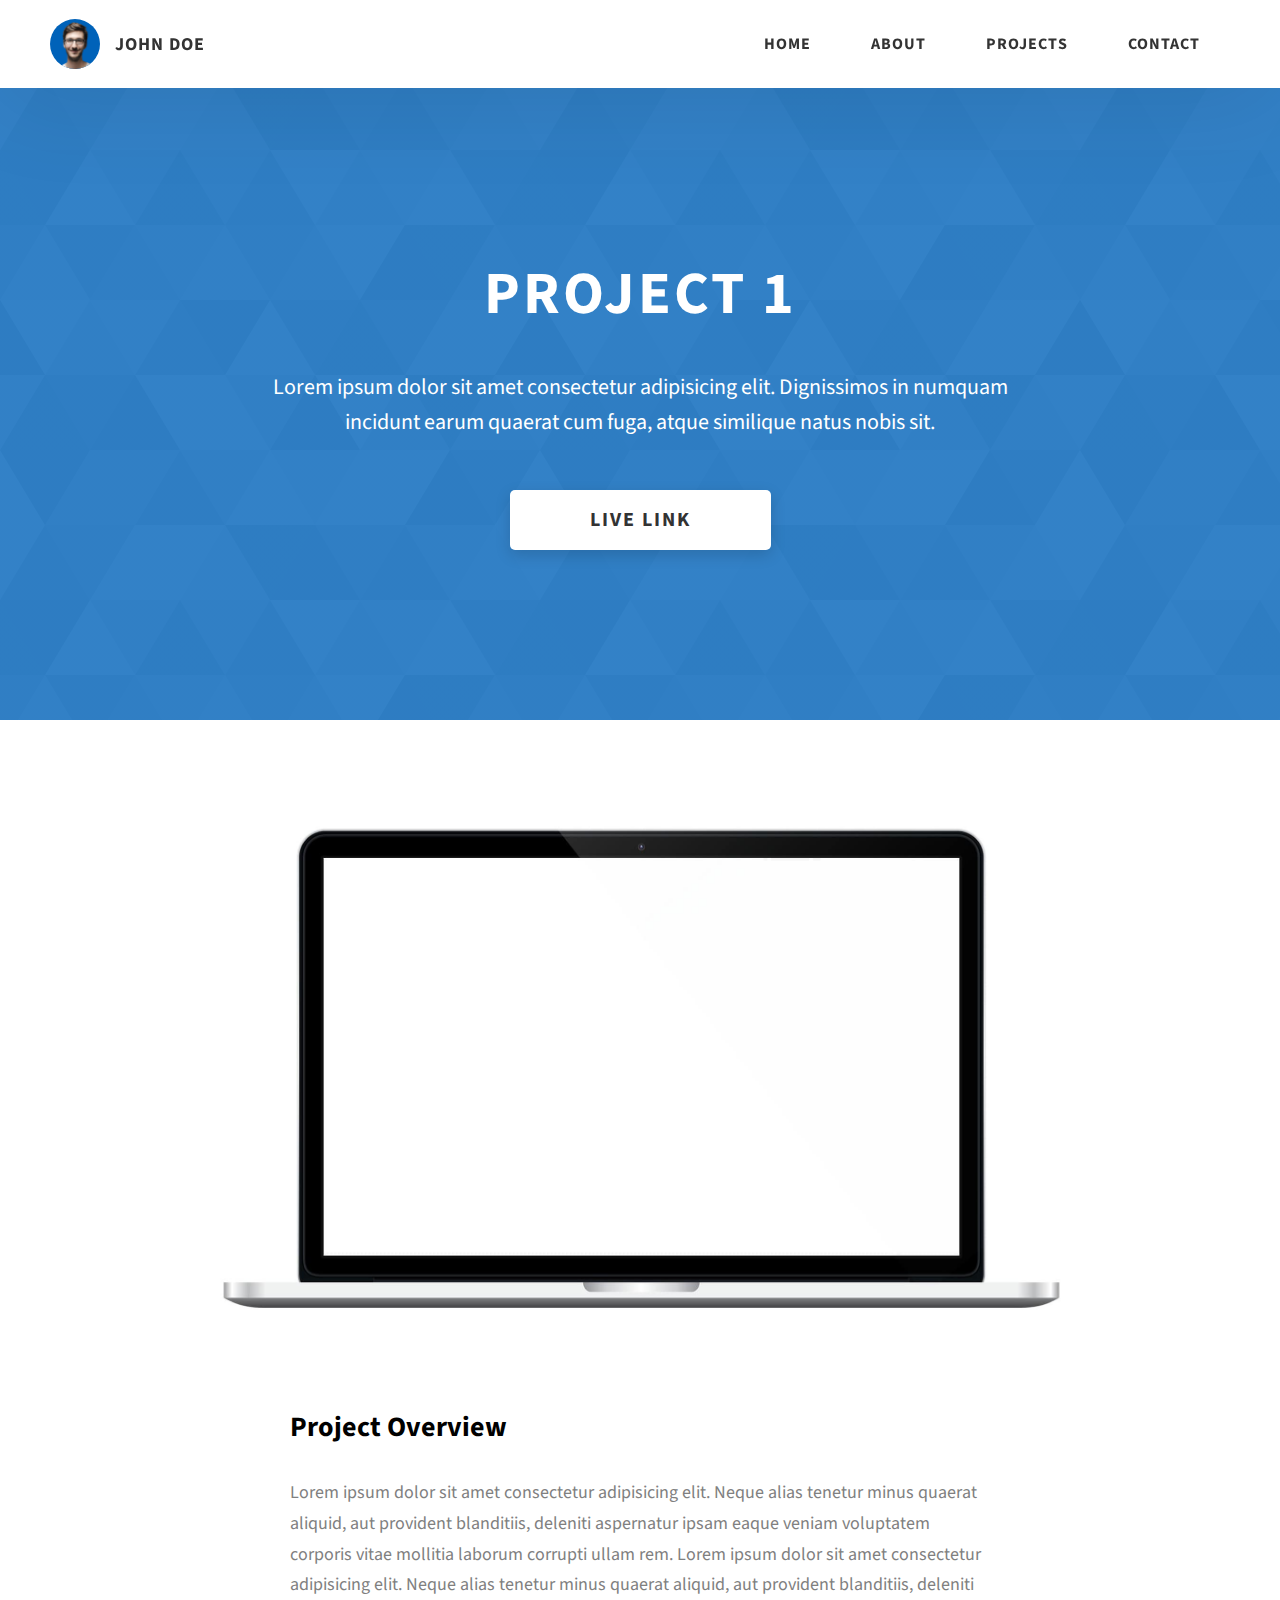
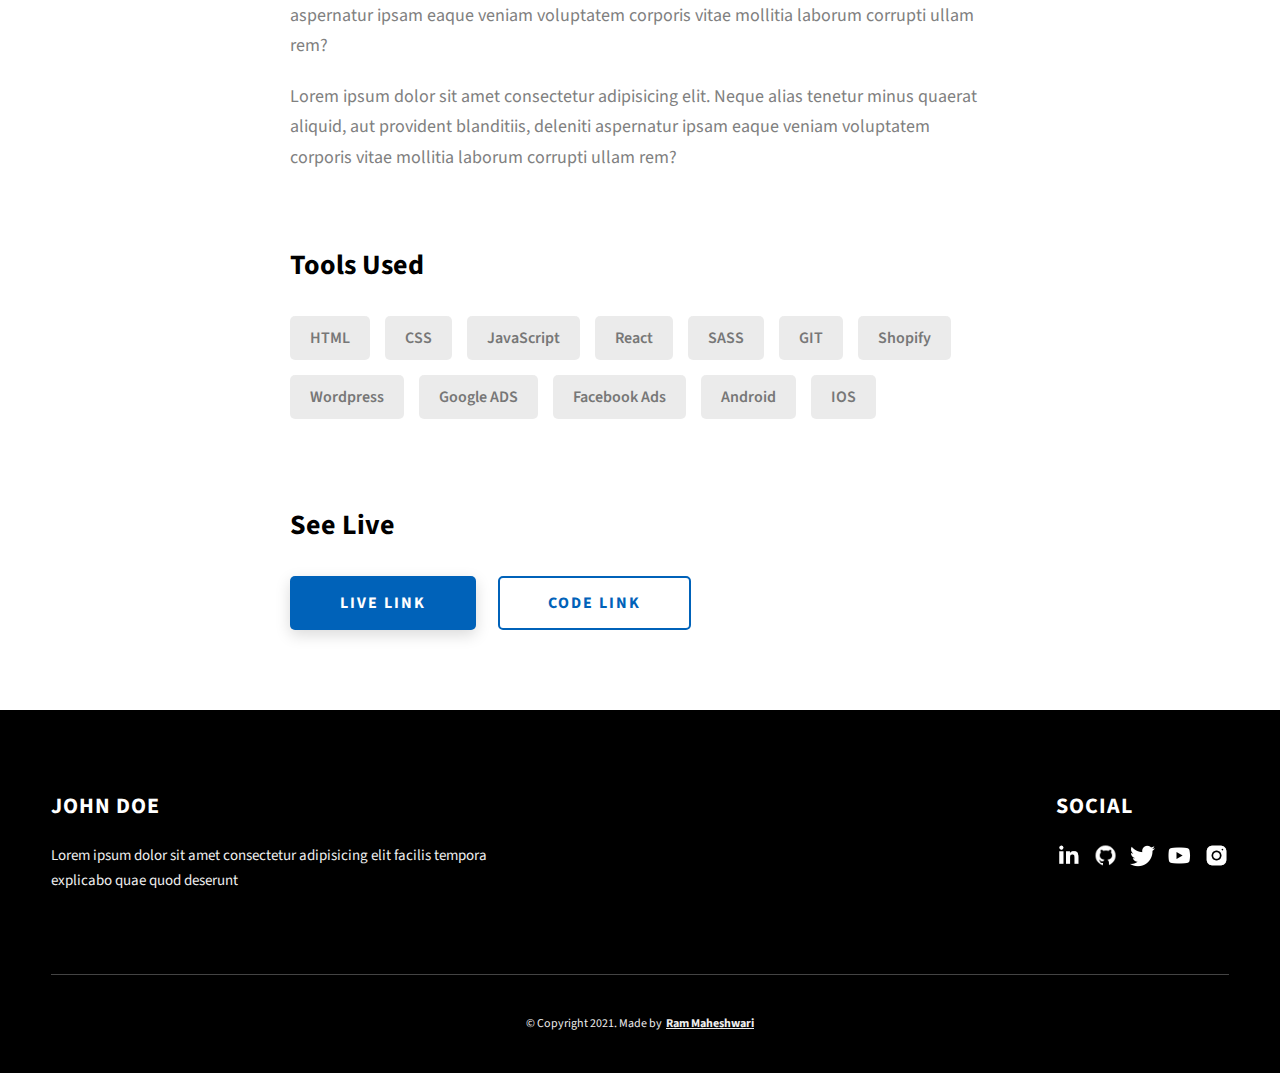
==== project-1.html @ f72c4ffb "Add files via upload" ====
<!DOCTYPE html>
<html lang="en">
  <head>
    <meta charset="UTF-8" />
    <meta name="viewport" content="width=device-width, initial-scale=1.0" />
    <meta http-equiv="X-UA-Compatible" content="ie=edge" />
    <title>Case Study of Project 1</title>
    <meta name="description" content="Case study page of Project" />

    <link rel="stylesheet" href="css/style.css" />

    <link rel="preconnect" href="https://fonts.googleapis.com" />
    <link rel="preconnect" href="https://fonts.gstatic.com" crossorigin />
    <link
      href="https://fonts.googleapis.com/css2?family=Source+Sans+Pro:wght@400;600;700;900&display=swap"
      rel="stylesheet"
    />
  </head>
  <body>
    <header class="header">
      <div class="header__content">
        <div class="header__logo-container">
          <div class="header__logo-img-cont">
            <img
              src="./assets/png/john-doe.png"
              alt="Ram Maheshwari Logo Image"
              class="header__logo-img"
            />
          </div>
          <span class="header__logo-sub">John Doe</span>
        </div>
        <div class="header__main">
          <ul class="header__links">
            <li class="header__link-wrapper">
              <a href="./index.html" class="header__link"> Home </a>
            </li>
            <li class="header__link-wrapper">
              <a href="./index.html#about" class="header__link">About </a>
            </li>
            <li class="header__link-wrapper">
              <a href="./index.html#projects" class="header__link">
                Projects
              </a>
            </li>
            <li class="header__link-wrapper">
              <a href="./index.html#contact" class="header__link"> Contact </a>
            </li>
          </ul>
          <div class="header__main-ham-menu-cont">
            <img
              src="./assets/svg/ham-menu.svg"
              alt="hamburger menu"
              class="header__main-ham-menu"
            />
            <img
              src="./assets/svg/ham-menu-close.svg"
              alt="hamburger menu close"
              class="header__main-ham-menu-close d-none"
            />
          </div>
        </div>
      </div>
      <div class="header__sm-menu">
        <div class="header__sm-menu-content">
          <ul class="header__sm-menu-links">
            <li class="header__sm-menu-link">
              <a href="./index.html"> Home </a>
            </li>

            <li class="header__sm-menu-link">
              <a href="./index.html#about"> About </a>
            </li>

            <li class="header__sm-menu-link">
              <a href="./index.html#projects"> Projects </a>
            </li>

            <li class="header__sm-menu-link">
              <a href="./index.html#contact"> Contact </a>
            </li>
          </ul>
        </div>
      </div>
    </header>
    <section class="project-cs-hero">
      <div class="project-cs-hero__content">
        <h1 class="heading-primary">Project 1</h1>
        <div class="project-cs-hero__info">
          <p class="text-primary">
            Lorem ipsum dolor sit amet consectetur adipisicing elit. Dignissimos
            in numquam incidunt earum quaerat cum fuga, atque similique natus
            nobis sit.
          </p>
        </div>
        <div class="project-cs-hero__cta">
          <a href="#" class="btn btn--bg" target="_blank">Live Link</a>
        </div>
      </div>
    </section>
    <section class="project-details">
      <div class="main-container">
        <div class="project-details__content">
          <div class="project-details__showcase-img-cont">
            <img
              src="./assets/jpeg/project-mockup-example.jpeg"
              alt="Project Image"
              class="project-details__showcase-img"
            />
          </div>
          <div class="project-details__content-main">
            <div class="project-details__desc">
              <h3 class="project-details__content-title">Project Overview</h3>
              <p class="project-details__desc-para">
                Lorem ipsum dolor sit amet consectetur adipisicing elit. Neque
                alias tenetur minus quaerat aliquid, aut provident blanditiis,
                deleniti aspernatur ipsam eaque veniam voluptatem corporis vitae
                mollitia laborum corrupti ullam rem. Lorem ipsum dolor sit amet
                consectetur adipisicing elit. Neque alias tenetur minus quaerat
                aliquid, aut provident blanditiis, deleniti aspernatur ipsam
                eaque veniam voluptatem corporis vitae mollitia laborum corrupti
                ullam rem?
              </p>
              <p class="project-details__desc-para">
                Lorem ipsum dolor sit amet consectetur adipisicing elit. Neque
                alias tenetur minus quaerat aliquid, aut provident blanditiis,
                deleniti aspernatur ipsam eaque veniam voluptatem corporis vitae
                mollitia laborum corrupti ullam rem?
              </p>
            </div>
            <div class="project-details__tools-used">
              <h3 class="project-details__content-title">Tools Used</h3>
              <div class="skills">
                <div class="skills__skill">HTML</div>
                <div class="skills__skill">CSS</div>
                <div class="skills__skill">JavaScript</div>
                <div class="skills__skill">React</div>
                <div class="skills__skill">SASS</div>
                <div class="skills__skill">GIT</div>
                <div class="skills__skill">Shopify</div>
                <div class="skills__skill">Wordpress</div>
                <div class="skills__skill">Google ADS</div>
                <div class="skills__skill">Facebook Ads</div>
                <div class="skills__skill">Android</div>
                <div class="skills__skill">IOS</div>
              </div>
            </div>
            <div class="project-details__links">
              <h3 class="project-details__content-title">See Live</h3>
              <a
                href="#"
                class="btn btn--med btn--theme project-details__links-btn"
                target="_blank"
                >Live Link</a
              >
              <a
                href="#"
                class="btn btn--med btn--theme-inv project-details__links-btn"
                target="_blank"
                >Code Link</a
              >
            </div>
          </div>
        </div>
      </div>
    </section>
    <footer class="main-footer">
      <div class="main-container">
        <div class="main-footer__upper">
          <div class="main-footer__row main-footer__row-1">
            <h2 class="heading heading-sm main-footer__heading-sm">
              <span>Social</span>
            </h2>
            <div class="main-footer__social-cont">
              <a target="_blank" rel="noreferrer" href="#">
                <img
                  class="main-footer__icon"
                  src="./assets/png/linkedin-ico.png"
                  alt="icon"
                />
              </a>
              <a target="_blank" rel="noreferrer" href="#">
                <img
                  class="main-footer__icon"
                  src="./assets/png/github-ico.png"
                  alt="icon"
                />
              </a>
              <a target="_blank" rel="noreferrer" href="#">
                <img
                  class="main-footer__icon"
                  src="./assets/png/twitter-ico.png"
                  alt="icon"
                />
              </a>
              <a target="_blank" rel="noreferrer" href="#">
                <img
                  class="main-footer__icon"
                  src="./assets/png/yt-ico.png"
                  alt="icon"
                />
              </a>
              <a target="_blank" rel="noreferrer" href="#">
                <img
                  class="main-footer__icon main-footer__icon--mr-none"
                  src="./assets/png/insta-ico.png"
                  alt="icon"
                />
              </a>
            </div>
          </div>
          <div class="main-footer__row main-footer__row-2">
            <h4 class="heading heading-sm text-lt">John Doe</h4>
            <p class="main-footer__short-desc">
              Lorem ipsum dolor sit amet consectetur adipisicing elit facilis
              tempora explicabo quae quod deserunt
            </p>
          </div>
        </div>

        <div class="main-footer__lower">
          &copy; Copyright 2021. Made by
          <a rel="noreferrer" target="_blank" href="https://rammaheshwari.com"
            >Ram Maheshwari</a
          >
        </div>
      </div>
    </footer>
    <script src="./index.js"></script>
  </body>
</html>
---- css/style.css ----
/*
0 - 600px:      Phone
600 - 900px:    Tablet portrait
900 - 1200px:   Tablet landscape
[1200 - 1800] is where our normal styles apply
1800px + :      Big desktop
$breakpoint arguement choices:
- phone
- tab-port
- tab-land
- big-desktop

Inside media queries 1em is always 16px i.e 1em = 16px at every screen size only inside media queries
*/
*,
*::after,
*::before {
  margin: 0;
  padding: 0;
  box-sizing: inherit;
  font-family: inherit; }

html {
  font-size: 62.5%;
  scroll-behavior: smooth; }
  @media only screen and (max-width: 75em) {
    html {
      font-size: 59%; } }
  @media only screen and (max-width: 56.25em) {
    html {
      font-size: 56%; } }
  @media only screen and (min-width: 112.5em) {
    html {
      font-size: 65%; } }

body {
  box-sizing: border-box;
  position: relative;
  line-height: 1.5;
  font-family: sans-serif;
  overflow-x: hidden;
  overflow-y: scroll;
  font-family: 'Source Sans Pro', sans-serif; }

a {
  text-decoration: none;
  color: inherit; }

li {
  list-style: none; }

input:focus,
button:focus,
a:focus,
textarea:focus {
  outline: none; }

button {
  border: none;
  cursor: pointer; }

textarea {
  resize: none; }

.heading-primary {
  font-size: 6rem;
  text-transform: uppercase;
  letter-spacing: 3px;
  text-align: center; }
  @media only screen and (max-width: 37.5em) {
    .heading-primary {
      font-size: 4.5rem; } }

.heading-sec__mb-bg {
  margin-bottom: 11rem; }
  @media only screen and (max-width: 56.25em) {
    .heading-sec__mb-bg {
      margin-bottom: 8rem; } }

.heading-sec__mb-med {
  margin-bottom: 9rem; }
  @media only screen and (max-width: 56.25em) {
    .heading-sec__mb-med {
      margin-bottom: 8rem; } }

.heading-sec__main {
  display: block;
  font-size: 4rem;
  text-transform: uppercase;
  letter-spacing: 1px;
  letter-spacing: 3px;
  text-align: center;
  margin-bottom: 3.5rem;
  position: relative; }
  .heading-sec__main--lt {
    color: #fff; }
    .heading-sec__main--lt::after {
      content: '';
      background: #fff !important; }
  .heading-sec__main::after {
    content: '';
    position: absolute;
    top: calc(100% + 1.5rem);
    height: 5px;
    width: 3rem;
    background: #0062b9;
    left: 50%;
    transform: translateX(-50%);
    border-radius: 5px; }
    @media only screen and (max-width: 37.5em) {
      .heading-sec__main::after {
        top: calc(100% + 1.2rem); } }

.heading-sec__sub {
  display: block;
  text-align: center;
  color: #777;
  font-size: 2rem;
  font-weight: 500;
  max-width: 80rem;
  margin: auto;
  line-height: 1.6; }
  @media only screen and (max-width: 37.5em) {
    .heading-sec__sub {
      font-size: 1.8rem; } }
  .heading-sec__sub--lt {
    color: #eee; }

.heading-sm {
  font-size: 2.2rem;
  text-transform: uppercase;
  letter-spacing: 1px; }

.main-container {
  max-width: 120rem;
  margin: auto;
  width: 92%; }

.btn {
  background: #fff;
  color: #333;
  text-transform: uppercase;
  letter-spacing: 2px;
  display: inline-block;
  font-weight: 700;
  border-radius: 5px;
  box-shadow: 0 5px 15px 0 rgba(0, 0, 0, 0.15);
  transition: transform .3s; }
  .btn:hover {
    transform: translateY(-3px); }
  .btn--bg {
    padding: 1.5rem 8rem;
    font-size: 2rem; }
  .btn--med {
    padding: 1.5rem 5rem;
    font-size: 1.6rem; }
  .btn--theme {
    background: #0062b9;
    color: #fff; }
  .btn--theme-inv {
    color: #0062b9;
    background: #fff;
    border: 2px solid #0062b9;
    box-shadow: none;
    padding: calc(1.5rem - 2px) calc(5rem - 2px); }

.sec-pad {
  padding: 12rem 0; }
  @media only screen and (max-width: 56.25em) {
    .sec-pad {
      padding: 8rem 0; } }

.text-primary {
  color: #fff;
  font-size: 2.2rem;
  text-align: center;
  width: 100%;
  line-height: 1.6; }
  @media only screen and (max-width: 37.5em) {
    .text-primary {
      font-size: 2rem; } }

.d-none {
  display: none; }

.home-hero {
  color: #fff;
  background: linear-gradient(to right, rgba(0, 98, 185, 0.8), rgba(0, 98, 185, 0.8)), url(../../assets/svg/common-bg.svg);
  background-position: center;
  height: 100vh;
  min-height: 80rem;
  max-height: 120rem;
  position: relative; }
  @media only screen and (max-width: 37.5em) {
    .home-hero {
      height: unset;
      min-height: unset; } }
  .home-hero__socials {
    position: absolute;
    top: 50%;
    border: 2px solid #eee;
    border-left: 2px solid #eee;
    transform: translateY(-50%); }
    @media only screen and (max-width: 56.25em) {
      .home-hero__socials {
        display: none; } }
  .home-hero__mouse-scroll-cont {
    position: absolute;
    bottom: 3%;
    left: 50%;
    transform: translateX(-50%); }
    @media only screen and (max-width: 37.5em) {
      .home-hero__mouse-scroll-cont {
        display: none; } }
  .home-hero__social {
    width: 5rem; }
  .home-hero__social-icon-link {
    width: 100%;
    display: block;
    padding: 1.2rem;
    border-bottom: 2px solid #eee;
    transition: background .3s; }
    .home-hero__social-icon-link:hover {
      background: rgba(255, 255, 255, 0.1); }
    .home-hero__social-icon-link--bd-none {
      border-bottom: 0; }
  .home-hero__social-icon {
    width: 100%; }
  .home-hero__content {
    position: absolute;
    top: 50%;
    left: 50%;
    transform: translate(-50%, -50%);
    max-width: 90rem;
    width: 92%; }
    @media only screen and (max-width: 37.5em) {
      .home-hero__content {
        padding: 19rem 0 13rem 0;
        margin: auto;
        position: static;
        transform: translate(0, 0); } }
  .home-hero__info {
    margin: 3rem auto 0 auto;
    max-width: 80rem; }
  .home-hero__cta {
    margin-top: 5rem;
    text-align: center; }

.about {
  background: #fafafa; }
  .about__content {
    display: grid;
    grid-template-columns: 1fr 1fr;
    grid-gap: 10rem; }
    @media only screen and (max-width: 56.25em) {
      .about__content {
        grid-template-columns: 1fr;
        grid-gap: 8rem; } }
    .about__content-title {
      font-weight: 700;
      font-size: 2.8rem;
      margin-bottom: 3rem; }
      @media only screen and (max-width: 37.5em) {
        .about__content-title {
          font-size: 2.4rem; } }
    .about__content-details-para {
      font-size: 1.8rem;
      color: grey;
      max-width: 60rem;
      line-height: 1.7;
      margin-bottom: 1rem; }
      .about__content-details-para--hl {
        font-weight: 700;
        margin: 0 3px; }
      .about__content-details-para:last-child {
        margin-bottom: 4rem; }

.projects__row {
  display: grid;
  grid-template-columns: 1.5fr 1fr;
  grid-gap: 5rem;
  margin-bottom: 11rem; }
  @media only screen and (max-width: 56.25em) {
    .projects__row {
      grid-template-columns: 1fr;
      grid-gap: 2rem;
      margin-bottom: 8rem; } }
  @media only screen and (max-width: 56.25em) {
    .projects__row {
      text-align: center; } }
  .projects__row:last-child {
    margin-bottom: 0; }
  .projects__row-img-cont {
    overflow: hidden; }
  .projects__row-img {
    width: 100%;
    display: block;
    object-fit: cover; }
  .projects__row-content {
    padding: 2rem 0;
    display: flex;
    justify-content: center;
    flex-direction: column;
    align-items: flex-start; }
    @media only screen and (max-width: 56.25em) {
      .projects__row-content {
        align-items: center; } }
    .projects__row-content-title {
      font-weight: 700;
      font-size: 2.8rem;
      margin-bottom: 2rem; }
      @media only screen and (max-width: 37.5em) {
        .projects__row-content-title {
          font-size: 2.4rem; } }
    .projects__row-content-desc {
      font-size: 1.8rem;
      color: grey;
      max-width: 60rem;
      line-height: 1.7;
      margin-bottom: 3rem; }
      @media only screen and (max-width: 37.5em) {
        .projects__row-content-desc {
          font-size: 1.7rem; } }

.contact {
  background: linear-gradient(to right, rgba(0, 98, 185, 0.8), rgba(0, 98, 185, 0.8)), url(../../assets/svg/common-bg.svg);
  background-size: cover;
  background-position: center; }
  .contact__form-container {
    box-shadow: 0 0 10px rgba(0, 0, 0, 0.1);
    background: white;
    padding: 4rem;
    margin-top: 6rem;
    max-width: 80rem;
    text-align: right;
    width: 95%;
    border-radius: 5px;
    margin: 5rem auto 0 auto; }
    @media only screen and (max-width: 37.5em) {
      .contact__form-container {
        padding: 3rem; } }
  .contact__form-field {
    margin-bottom: 4rem; }
    @media only screen and (max-width: 37.5em) {
      .contact__form-field {
        margin-bottom: 3rem; } }
  .contact__form-label {
    color: #666;
    font-size: 1.4rem;
    letter-spacing: 1px;
    font-weight: 700;
    margin-bottom: 1rem;
    display: block;
    text-align: left; }
  .contact__form-input {
    color: #333;
    padding: 2rem;
    width: 100%;
    border: 1px solid #ebebeb;
    font-size: 1.6rem;
    letter-spacing: 0px;
    background: #f0f0f0;
    border-radius: 5px;
    font-weight: 600;
    /* Code for Modern Browsers */
    /* Code for WebKit, Blink, Edge */
    /* Code for Internet Explorer 10-11 */
    /* Code for Microsoft Edge */
    /* Code for Mozilla Firefox 4 to 18 */
    /* Code for Mozilla Firefox 19+ */ }
    .contact__form-input::placeholder {
      color: #999;
      font-weight: 600;
      font-size: 1.6rem; }
    .contact__form-input::-webkit-input-placeholder {
      color: #999;
      font-weight: 600;
      font-size: 1.6rem; }
    .contact__form-input:-ms-input-placeholder {
      color: #999;
      font-weight: 600;
      font-size: 1.6rem; }
    .contact__form-input::-ms-input-placeholder {
      color: #999;
      font-weight: 600;
      font-size: 1.6rem; }
    .contact__form-input:-moz-placeholder {
      opacity: 1;
      color: #999;
      font-weight: 600;
      font-size: 1.6rem; }
    .contact__form-input::-moz-placeholder {
      opacity: 1;
      color: #999;
      font-weight: 600;
      font-size: 1.6rem; }
  .contact__btn {
    width: 30%;
    padding: 2rem 4rem;
    font-size: 1.6rem; }
    @media only screen and (max-width: 37.5em) {
      .contact__btn {
        width: 100%; } }

.project-cs-hero {
  color: #fff;
  background: linear-gradient(to right, rgba(0, 98, 185, 0.8), rgba(0, 98, 185, 0.8)), url(../../assets/svg/common-bg.svg);
  background-size: cover;
  background-position: center;
  position: relative; }
  @media only screen and (max-width: 37.5em) {
    .project-cs-hero {
      height: unset;
      min-height: unset; } }
  .project-cs-hero__content {
    padding: 25rem 0 17rem 0;
    max-width: 90rem;
    width: 92%;
    margin: auto; }
    @media only screen and (max-width: 37.5em) {
      .project-cs-hero__content {
        padding: 19rem 0 13rem 0;
        margin: auto;
        position: static;
        transform: translate(0, 0); } }
  .project-cs-hero__info {
    margin: 3rem auto 0 auto;
    max-width: 80rem; }
  .project-cs-hero__cta {
    margin-top: 5rem;
    text-align: center; }

.project-details__content {
  padding: 8rem 0;
  max-width: 90rem;
  margin: auto; }
  .project-details__content-title {
    font-weight: 700;
    font-size: 2.8rem;
    margin-bottom: 3rem; }
    @media only screen and (max-width: 37.5em) {
      .project-details__content-title {
        font-size: 2.4rem; } }

.project-details__showcase-img-cont {
  width: 100%;
  margin-bottom: 6rem; }

.project-details__showcase-img {
  width: 100%; }

.project-details__content-main {
  width: 100%;
  max-width: 70rem;
  margin: auto; }

.project-details__desc {
  margin: 0 0 7rem 0; }
  .project-details__desc-para {
    font-size: 1.8rem;
    line-height: 1.7;
    color: grey;
    margin-bottom: 2rem; }

.project-details__tools-used {
  margin: 0 0 7rem 0; }
  .project-details__tools-used-list {
    display: flex;
    flex-wrap: wrap; }
  .project-details__tools-used-item {
    padding: 1rem 2rem;
    margin-bottom: 1.5rem;
    margin-right: 1.5rem;
    font-size: 1.6rem;
    background: rgba(153, 153, 153, 0.2);
    border-radius: 5px;
    font-weight: 600;
    color: #777; }

.project-details__links {
  margin: 0 0; }
  .project-details__links-btn {
    margin-right: 2rem; }
    @media only screen and (max-width: 37.5em) {
      .project-details__links-btn {
        margin-right: 0;
        width: 70%;
        margin-bottom: 2rem;
        text-align: center; } }
    .project-details__links-btn:last-child {
      margin: 0; }
      @media only screen and (max-width: 37.5em) {
        .project-details__links-btn:last-child {
          margin: 0; } }

.header {
  position: fixed;
  width: 100%;
  z-index: 1000;
  background: #000;
  background: #fff;
  box-shadow: 0 10px 100px rgba(0, 0, 0, 0.1); }
  .header__content {
    display: flex;
    align-items: center;
    justify-content: space-between;
    padding: 1rem 5rem; }
    @media only screen and (max-width: 56.25em) {
      .header__content {
        padding: 0 2rem; } }
  .header__logo-container {
    display: flex;
    align-items: center;
    cursor: pointer;
    color: #333;
    transition: color .3s; }
    .header__logo-container:hover {
      color: #0062b9; }
  .header__logo-img-cont {
    width: 5rem;
    height: 5rem;
    border-radius: 50px;
    overflow: hidden;
    margin-right: 1.5rem;
    background: #0062b9; }
    @media only screen and (max-width: 56.25em) {
      .header__logo-img-cont {
        width: 4.5rem;
        height: 4.5rem;
        margin-right: 1.2rem; } }
  .header__logo-img {
    width: 100%;
    height: 100%;
    object-fit: cover;
    object-position: center;
    display: block; }
  .header__logo-sub {
    font-size: 1.8rem;
    text-transform: uppercase;
    font-weight: 700;
    letter-spacing: 1px; }
  .header__links {
    display: flex; }
    @media only screen and (max-width: 37.5em) {
      .header__links {
        display: none; } }
  .header__link {
    padding: 2.2rem 3rem;
    display: inline-block;
    font-size: 1.6rem;
    color: #333;
    text-transform: uppercase;
    letter-spacing: 1px;
    font-weight: 700;
    transition: color .3s; }
    .header__link:hover {
      color: #0062b9; }
    @media only screen and (max-width: 56.25em) {
      .header__link {
        padding: 3rem 1.8rem;
        font-size: 1.5rem; } }
  .header__main-ham-menu-cont {
    display: none;
    width: 3rem;
    padding: 2.2rem 0; }
    @media only screen and (max-width: 37.5em) {
      .header__main-ham-menu-cont {
        display: block; } }
  .header__main-ham-menu {
    width: 100%; }
  .header__main-ham-menu-close {
    width: 100%; }
  .header__sm-menu {
    background: #fff;
    position: absolute;
    width: 100%;
    top: 100%;
    visibility: hidden;
    opacity: 0;
    transition: all .3s;
    box-shadow: 0px 5px 5px 0px rgba(0, 0, 0, 0.1);
    -webkit-box-shadow: 0px 5px 5px 0px rgba(0, 0, 0, 0.1);
    -moz-box-shadow: 0px 5px 5px 0px rgba(0, 0, 0, 0.1); }
    .header__sm-menu--active {
      visibility: hidden;
      opacity: 0; }
      @media only screen and (max-width: 37.5em) {
        .header__sm-menu--active {
          visibility: visible;
          opacity: 1; } }
  .header__sm-menu-link a {
    display: block;
    text-decoration: none;
    padding: 2.5rem 3rem;
    font-size: 1.6rem;
    color: #333;
    text-align: right;
    border-bottom: 1px solid #eee;
    font-weight: 700;
    text-transform: uppercase;
    letter-spacing: 2px;
    transition: color .3s; }
    .header__sm-menu-link a:hover {
      color: #0062b9; }
  .header__sm-menu-link:first-child a {
    border-top: 1px solid #eee; }
  .header__sm-menu-link-last {
    border-bottom: 0; }

.main-footer {
  background: #000;
  color: #fff; }
  .main-footer__upper {
    display: flex;
    justify-content: space-between;
    padding: 8rem 0; }
    @media only screen and (max-width: 56.25em) {
      .main-footer__upper {
        padding: 6rem 0; } }
    @media only screen and (max-width: 37.5em) {
      .main-footer__upper {
        display: block; } }
  .main-footer__row-1 {
    order: 2; }
    @media only screen and (max-width: 56.25em) {
      .main-footer__row-1 {
        margin-bottom: 5rem; } }
  .main-footer__row-2 {
    width: 40%;
    order: 1;
    max-width: 50rem; }
    @media only screen and (max-width: 56.25em) {
      .main-footer__row-2 {
        width: 100%; } }
  .main-footer__short-desc {
    margin-top: 2rem;
    color: #eee;
    font-size: 1.5rem;
    line-height: 1.7; }
  .main-footer__social-cont {
    margin-top: 2rem; }
  .main-footer__icon {
    margin-right: 1rem;
    width: 2.5rem; }
    .main-footer__icon--mr-none {
      margin-right: 0; }
  .main-footer__lower {
    padding: 4rem 0;
    border-top: 1px solid #444;
    color: #eee;
    font-size: 1.2rem;
    text-align: left;
    text-align: center; }
    .main-footer__lower a {
      text-decoration: underline;
      font-weight: bold;
      margin-left: 2px; }
    @media only screen and (max-width: 56.25em) {
      .main-footer__lower {
        padding: 3.5rem 0; } }

.skills {
  display: flex;
  flex-wrap: wrap; }
  .skills__skill {
    padding: 1rem 2rem;
    margin-bottom: 1.5rem;
    margin-right: 1.5rem;
    font-size: 1.6rem;
    background: rgba(153, 153, 153, 0.2);
    border-radius: 5px;
    font-weight: 600;
    color: #777; }

.mouse {
  width: 25px;
  height: 40px;
  border: 2px solid #eee;
  border-radius: 60px;
  position: relative;
  overflow: hidden; }
  .mouse::before {
    content: '';
    width: 5px;
    height: 5px;
    position: absolute;
    top: 7px;
    left: 50%;
    transform: translateX(-50%);
    background-color: #eee;
    border-radius: 50%;
    opacity: 1;
    animation: wheel 1.3s infinite;
    -webkit-animation: wheel 1.3s infinite; }

@keyframes wheel {
  to {
    opacity: 0;
    top: 27px; } }

@-webkit-keyframes wheel {
  to {
    opacity: 0;
    top: 27px; } }
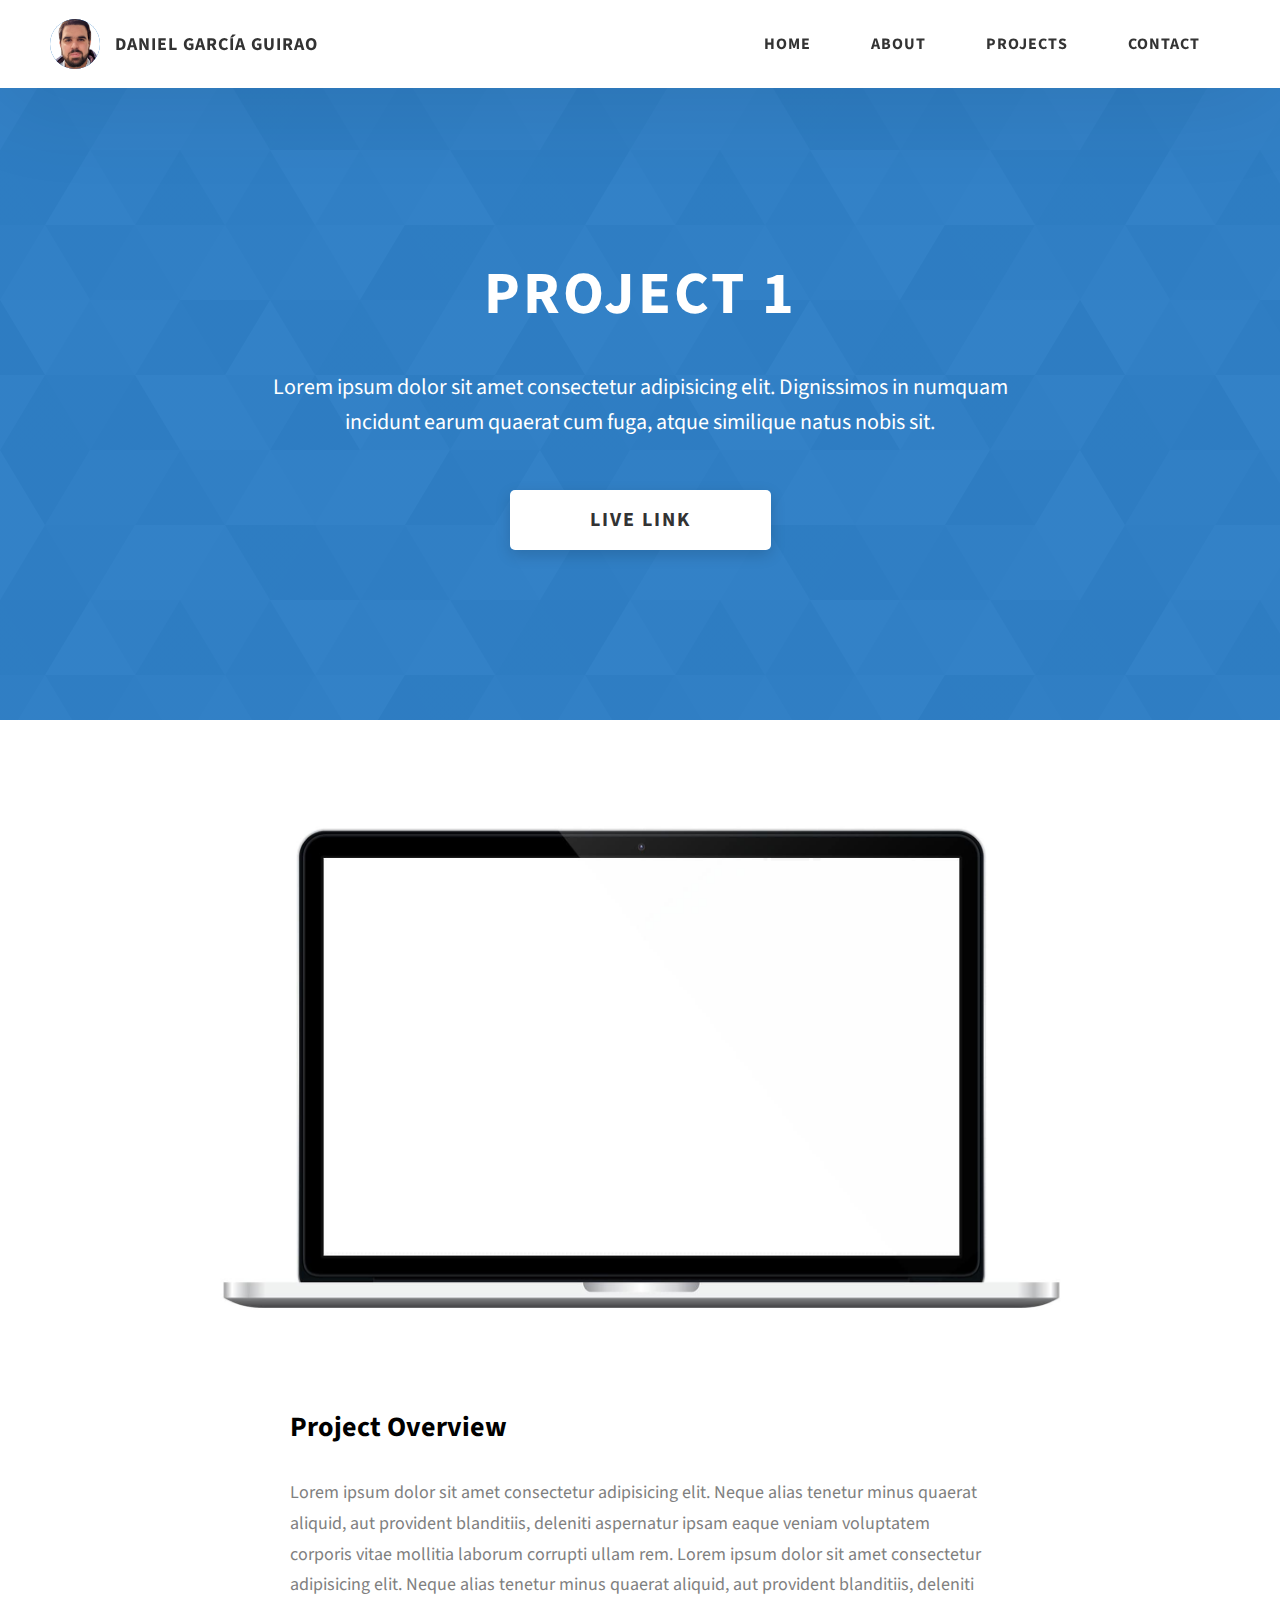
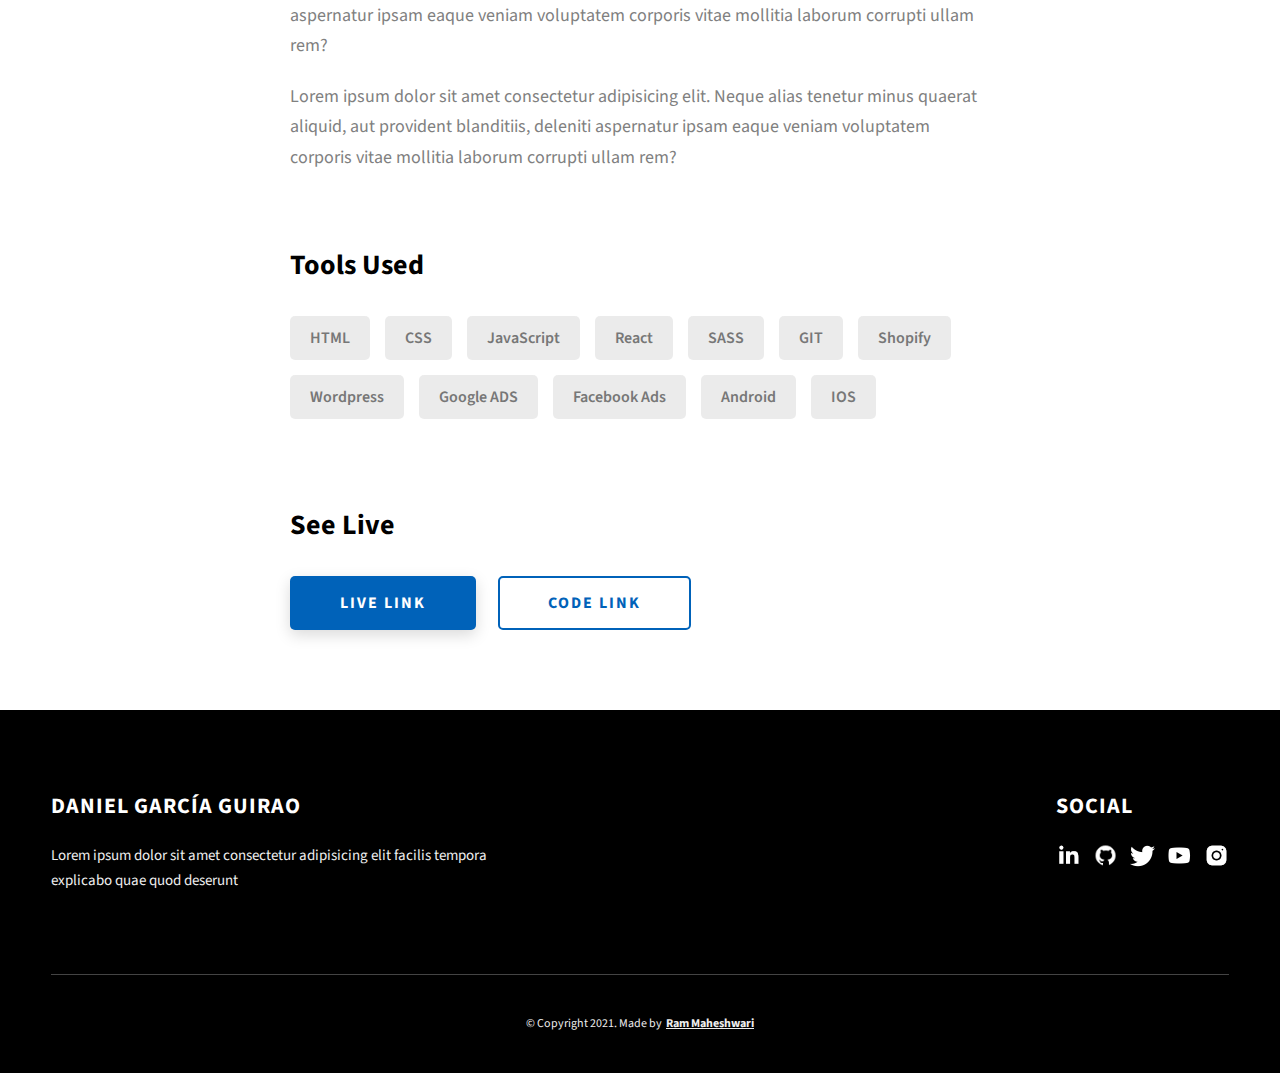
==== commit 752fb84e: "minor changes" ====
--- a/project-1.html
+++ b/project-1.html
@@ -22,12 +22,12 @@
         <div class="header__logo-container">
           <div class="header__logo-img-cont">
             <img
-              src="./assets/png/john-doe.png"
+              src="./assets/png/daniel.png"
               alt="Ram Maheshwari Logo Image"
               class="header__logo-img"
             />
           </div>
-          <span class="header__logo-sub">John Doe</span>
+          <span class="header__logo-sub">Daniel García Guirao</span>
         </div>
         <div class="header__main">
           <ul class="header__links">
@@ -209,7 +209,7 @@
             </div>
           </div>
           <div class="main-footer__row main-footer__row-2">
-            <h4 class="heading heading-sm text-lt">John Doe</h4>
+            <h4 class="heading heading-sm text-lt">Daniel García Guirao</h4>
             <p class="main-footer__short-desc">
               Lorem ipsum dolor sit amet consectetur adipisicing elit facilis
               tempora explicabo quae quod deserunt
